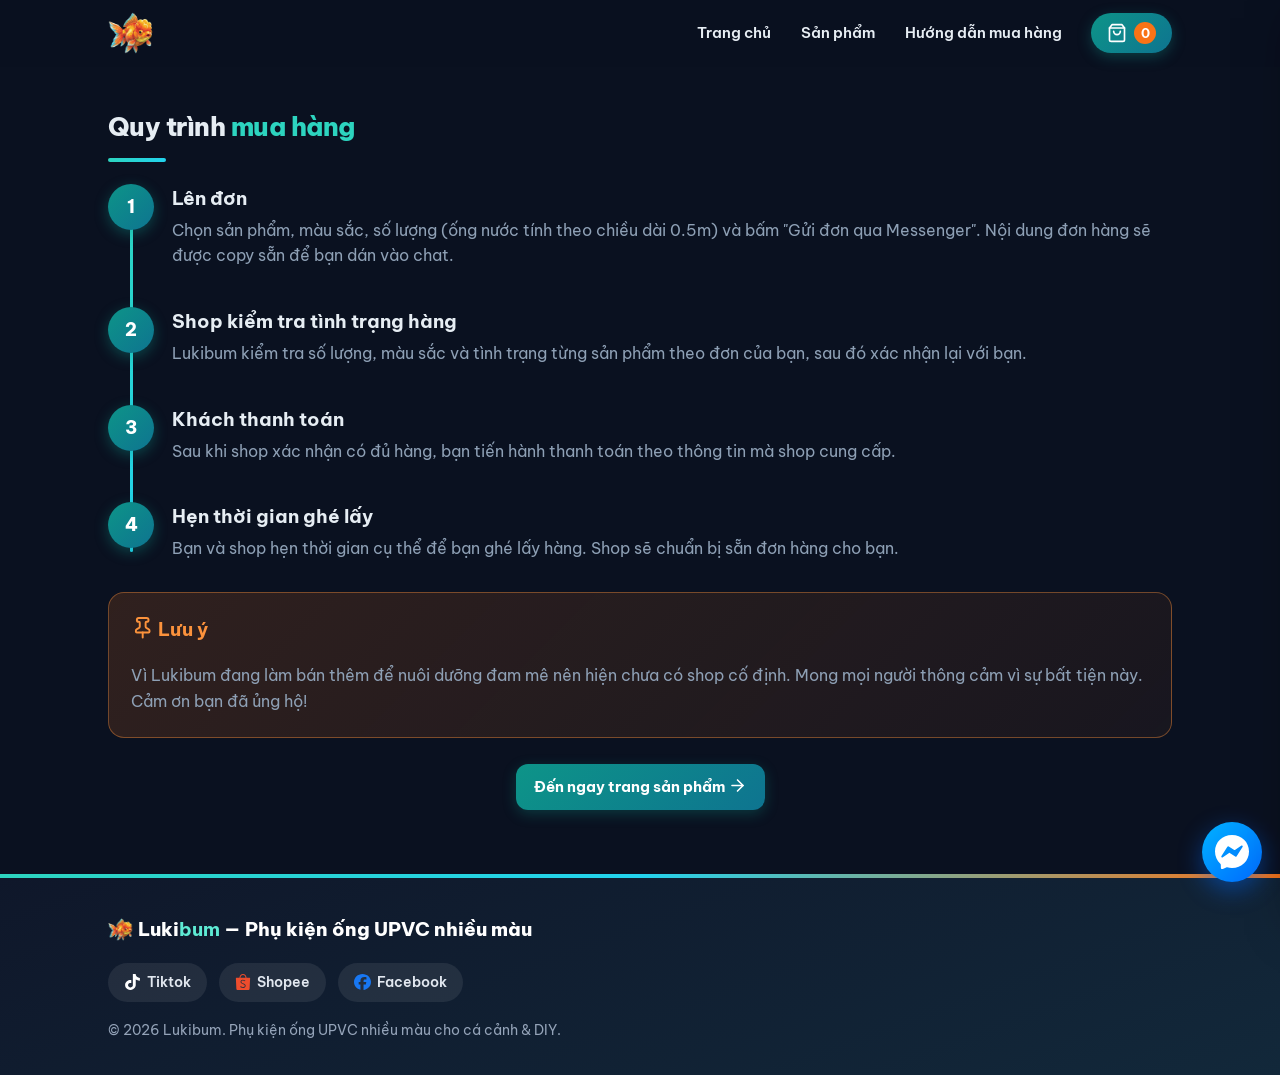
==== huong-dan-mua-hang.html @ dbde3ebf "feat: share order image via Web Share API, Messenger FAB icon, Zalo group button" ====
<!DOCTYPE html>
<html lang="vi">
<head>
  <meta charset="UTF-8">
  <meta name="viewport" content="width=device-width, initial-scale=1.0">
  <title>Hướng dẫn mua hàng — Lukibum</title>
  <meta name="description" content="Quy trình mua hàng Lukibum: lên đơn, shop kiểm tra hàng, khách thanh toán và hẹn thời gian ghé lấy.">
  <link rel="icon" type="image/png" href="assets/images/favicon.png">
  <link rel="preconnect" href="https://fonts.googleapis.com">
  <link rel="preconnect" href="https://fonts.gstatic.com" crossorigin>
  <link href="https://fonts.googleapis.com/css2?family=Be+Vietnam+Pro:wght@400;500;600;700;800&display=swap" rel="stylesheet">
  <link rel="stylesheet" href="css/style.css?v=14">
</head>
<body>
  <header id="site-header"></header>

  <main class="container">
    <section class="reveal">
      <h2 class="section-title">Quy trình <span>mua hàng</span></h2>
      <ol class="process-timeline">
        <li class="process-step">
          <div class="step-number">1</div>
          <h3>Lên đơn</h3>
          <p>Chọn sản phẩm, màu sắc, số lượng (ống nước tính theo chiều dài 0.5m) và bấm "Gửi đơn qua Messenger". Nội dung đơn hàng sẽ được copy sẵn để bạn dán vào chat.</p>
        </li>
        <li class="process-step">
          <div class="step-number">2</div>
          <h3>Shop kiểm tra tình trạng hàng</h3>
          <p>Lukibum kiểm tra số lượng, màu sắc và tình trạng từng sản phẩm theo đơn của bạn, sau đó xác nhận lại với bạn.</p>
        </li>
        <li class="process-step">
          <div class="step-number">3</div>
          <h3>Khách thanh toán</h3>
          <p>Sau khi shop xác nhận có đủ hàng, bạn tiến hành thanh toán theo thông tin mà shop cung cấp.</p>
        </li>
        <li class="process-step">
          <div class="step-number">4</div>
          <h3>Hẹn thời gian ghé lấy</h3>
          <p>Bạn và shop hẹn thời gian cụ thể để bạn ghé lấy hàng. Shop sẽ chuẩn bị sẵn đơn hàng cho bạn.</p>
        </li>
      </ol>

      <div class="notes-box">
        <h3><span data-icon="pin"></span> Lưu ý</h3>
        <p>Vì Lukibum đang làm bán thêm để nuôi dưỡng đam mê nên hiện chưa có shop cố định. Mong mọi người thông cảm vì sự bất tiện này. Cảm ơn bạn đã ủng hộ!</p>
      </div>

      <div class="center" style="margin-top:26px">
        <a class="btn btn-primary" href="san-pham.html">Đến ngay trang sản phẩm <span data-icon="arrow-right"></span></a>
      </div>
    </section>
  </main>

  <footer id="site-footer"></footer>

  <script src="js/common.js?v=13"></script>
  <script src="js/cart.js?v=13"></script>
  <script>
    initApp();
  </script>
</body>
</html>
---- css/style.css ----
:root {
  color-scheme: dark;
  --primary: #2dd4bf;
  --primary-dark: #5eead4;
  --primary-soft: rgba(45, 212, 191, 0.14);
  --accent: #f97316;
  --accent-dark: #fb923c;
  --bg: #0a1120;
  --card: #131c2e;
  --card-2: #1a2540;
  --text: #e6edf3;
  --muted: #8ea0b5;
  --border: #243247;
  --radius: 16px;
  --shadow: 0 2px 12px rgba(0, 0, 0, 0.40);
  --shadow-md: 0 8px 26px rgba(0, 0, 0, 0.50);
  --shadow-lg: 0 18px 48px rgba(0, 0, 0, 0.60);
  --ease-out: cubic-bezier(0.22, 1, 0.36, 1);
  --font: "Be Vietnam Pro", -apple-system, BlinkMacSystemFont, "Segoe UI", Roboto, Arial, sans-serif;
}

* { box-sizing: border-box; }

html {
  scroll-behavior: smooth;
}

/* Ngăn scroll ngang trên mobile. Dùng clip (không tạo scroll-container nên
   không phá sticky header) + fallback hidden cho trình duyệt cũ. Áp dụng cả
   html lẫn body vì scroll ngang có thể xảy ra ở body chứ không chỉ html. */
html,
body {
  overflow-x: hidden;
  overflow-x: clip;
}

body {
  margin: 0;
  font-family: var(--font);
  background: var(--bg);
  color: var(--text);
  line-height: 1.6;
  -webkit-font-smoothing: antialiased;
  animation: pageIn 0.5s ease both;
}

@keyframes pageIn {
  from { opacity: 0; }
}

img { max-width: 100%; display: block; }

a { color: var(--primary); text-decoration: none; }
a:hover { color: var(--primary-dark); }

/* ---------- Icon Lucide ---------- */
.icon-svg {
  width: 1.25em;
  height: 1.25em;
  display: inline-block;
  vertical-align: -0.22em;
  flex-shrink: 0;
  stroke-width: 2;
}

.container {
  width: 100%;
  max-width: 1100px;
  margin: 0 auto;
  padding: 0 18px;
}

/* Khoảng cách dọc giữa các section ở trang chủ (carousel có padding:0 inline nên giữ nguyên) */
main > section.container {
  padding-top: 44px;
  padding-bottom: 44px;
}

.center { text-align: center; }

/* ---------- Scroll reveal ---------- */
.reveal {
  opacity: 0;
  transform: translateY(28px);
  transition: opacity 0.7s ease, transform 0.7s var(--ease-out);
}
.reveal.revealed {
  opacity: 1;
  transform: none;
}

/* ---------- Header ---------- */
.site-header {
  position: sticky;
  top: 0;
  z-index: 50;
  background: rgba(10, 17, 32, 0.82);
  backdrop-filter: blur(12px);
  -webkit-backdrop-filter: blur(12px);
  border-bottom: 1px solid transparent;
  transition: box-shadow 0.3s ease, border-color 0.3s ease;
}
.site-header.scrolled {
  box-shadow: 0 4px 24px rgba(0, 0, 0, 0.5);
  border-color: var(--border);
}

.header-inner {
  max-width: 1100px;
  margin: 0 auto;
  padding: 12px 18px;
  display: flex;
  align-items: center;
  gap: 16px;
}

.logo {
  display: flex;
  align-items: center;
  gap: 7px;
  white-space: nowrap;
}
/* Con cá vàng (đã cắt riêng + nền trong suốt từ logo-lkb.png cao cấp).
   Dùng contain để hiển thị trọn con cá, không bị clip, không méo. */
.logo-img,
.fish-logo {
  background: url("../assets/images/fish.png") center / contain no-repeat;
}
.logo-img {
  height: 42px;
  width: 48px;
  display: block;
}
.fish-logo {
  display: inline-block;
  width: 1.35em;
  height: 1.2em;
  vertical-align: -0.25em;
}
.logo:hover .logo-img { animation: wiggle 0.5s ease; }
@keyframes wiggle {
  0%, 100% { transform: rotate(0); }
  25% { transform: rotate(-14deg); }
  60% { transform: rotate(10deg); }
}

.nav {
  display: flex;
  gap: 4px;
  margin-left: auto;
  flex-wrap: wrap;
}
.nav a {
  color: var(--text);
  font-weight: 600;
  font-size: 0.95rem;
  padding: 8px 13px;
  border-radius: 10px;
  transition: background 0.2s ease, color 0.2s ease;
}
.nav a:hover {
  background: var(--primary-soft);
  color: var(--primary-dark);
}

.menu-toggle {
  display: none;
  background: none;
  border: none;
  color: var(--text);
  cursor: pointer;
  padding: 8px;
  border-radius: 10px;
  line-height: 0;
}
.menu-toggle .icon-svg { width: 1.5rem; height: 1.5rem; }
.menu-toggle:hover { background: var(--card-2); }

.cart-btn {
  position: relative;
  background: linear-gradient(135deg, #0d9488, #0e7490);
  color: #fff;
  border: none;
  border-radius: 999px;
  padding: 9px 16px;
  font-size: 1rem;
  cursor: pointer;
  display: flex;
  align-items: center;
  gap: 7px;
  font-family: var(--font);
  font-weight: 700;
  box-shadow: 0 4px 14px rgba(13, 148, 136, 0.35);
  transition: transform 0.15s ease, box-shadow 0.2s ease;
}
.cart-btn:hover {
  transform: translateY(-2px);
  box-shadow: 0 7px 20px rgba(13, 148, 136, 0.45);
}
.cart-btn:active { transform: scale(0.97); }
.cart-count {
  background: var(--accent);
  color: #fff;
  border-radius: 999px;
  min-width: 22px;
  height: 22px;
  display: inline-flex;
  align-items: center;
  justify-content: center;
  font-size: 0.8rem;
  font-weight: 700;
  padding: 0 6px;
  transition: transform 0.2s var(--ease-out);
}
.cart-count.bump { animation: bump 0.4s var(--ease-out); }
@keyframes bump {
  40% { transform: scale(1.45); }
}

/* ---------- Buttons ---------- */
.btn {
  display: inline-block;
  border: none;
  border-radius: 12px;
  padding: 11px 18px;
  font-size: 0.95rem;
  font-weight: 700;
  font-family: var(--font);
  cursor: pointer;
  text-align: center;
  transition: transform 0.15s ease, box-shadow 0.2s ease, background 0.2s ease, color 0.2s ease;
}
.btn:active { transform: scale(0.97); }
.btn-primary {
  background: linear-gradient(135deg, #0d9488, #0e7490);
  color: #fff;
  box-shadow: 0 4px 14px rgba(13, 148, 136, 0.30);
}
.btn-primary:hover {
  transform: translateY(-2px);
  box-shadow: 0 8px 22px rgba(13, 148, 136, 0.42);
  color: #fff;
}
.btn-accent {
  background: linear-gradient(135deg, #f97316, #ea580c);
  color: #fff;
  box-shadow: 0 4px 14px rgba(249, 115, 22, 0.35);
}
.btn-accent:hover {
  transform: translateY(-2px);
  box-shadow: 0 8px 22px rgba(249, 115, 22, 0.48);
  color: #fff;
}
.btn-ghost {
  background: transparent;
  color: var(--primary);
  border: 1.5px solid var(--primary);
}
.btn-ghost:hover {
  background: var(--primary-soft);
  color: var(--primary-dark);
  transform: translateY(-2px);
}
.btn-block { display: block; width: 100%; }

/* ---------- Carousel ---------- */
.carousel {
  position: relative;
  aspect-ratio: 2048 / 768;
  overflow: hidden;
  border-radius: var(--radius);
  background: #0f766e;
}
.slide {
  position: absolute;
  inset: 0;
  opacity: 0;
  transform: scale(1.05);
  transition: opacity 0.9s ease, transform 1.4s ease;
  display: flex;
  background: linear-gradient(135deg, #0d9488, #0e7490);
  pointer-events: none;
}
.slide.active {
  opacity: 1;
  transform: scale(1);
  pointer-events: auto;
}
.slide-content {
  flex: 0 0 46%;
  z-index: 2;
  display: flex;
  flex-direction: column;
  justify-content: center;
  padding: 48px 40px 48px 84px;
}
.slide-image {
  flex: 1;
  background-size: cover;
  background-position: center;
}
.slide-full {
  background-image: var(--slide-img);
  background-size: cover;
  background-position: center;
}
.slide-image.placeholder {
  margin: 14px;
  border: 2px dashed rgba(255, 255, 255, 0.45);
  border-radius: 10px;
  display: flex;
  align-items: center;
  justify-content: center;
  color: rgba(255, 255, 255, 0.55);
  font-size: 0.9rem;
  letter-spacing: 0.02em;
}
/* Banner chưa có ảnh: viền nét đứt tượng trưng gần full content + 2 kích thước */
.nophoto-frame {
  position: absolute;
  inset: 14px;
  border: 2px dashed rgba(255, 255, 255, 0.5);
  border-radius: 12px;
  display: flex;
  flex-direction: column;
  align-items: center;
  justify-content: center;
  gap: 10px;
  text-align: center;
  padding: 24px;
}
.nophoto-frame h2 {
  color: #fff;
  margin: 0;
  font-size: 2rem;
  font-weight: 800;
  letter-spacing: -0.02em;
}
.nophoto-frame p {
  color: rgba(255, 255, 255, 0.8);
  margin: 0;
  font-size: 1.05rem;
  max-width: 640px;
}
.nophoto-sizes {
  display: flex;
  flex-direction: column;
  gap: 4px;
  margin-top: 8px;
  padding: 10px 18px;
  border: 1px solid rgba(255, 255, 255, 0.25);
  border-radius: 8px;
  background: rgba(0, 0, 0, 0.18);
  color: rgba(255, 255, 255, 0.78);
  font-size: 0.95rem;
  letter-spacing: 0.02em;
}
.slide-content h2 {
  color: #fff;
  margin: 0 0 10px;
  font-size: 2.3rem;
  font-weight: 800;
  letter-spacing: -0.02em;
  line-height: 1.2;
  max-width: 640px;
  opacity: 0;
  transform: translateY(26px);
  transition: opacity 0.7s ease, transform 0.7s var(--ease-out);
}
.slide-content p {
  color: #e6fffa;
  margin: 0;
  font-size: 1.1rem;
  opacity: 0;
  transform: translateY(26px);
  transition: opacity 0.7s ease, transform 0.7s var(--ease-out);
}
.slide.active h2 { opacity: 1; transform: none; transition-delay: 0.25s; }
.slide.active p { opacity: 1; transform: none; transition-delay: 0.45s; }

.bubble {
  position: absolute;
  bottom: -90px;
  border-radius: 50%;
  background: radial-gradient(circle at 32% 30%, rgba(255, 255, 255, 0.55), rgba(255, 255, 255, 0.06));
  animation: rise linear infinite;
  pointer-events: none;
  z-index: 1;
}
@keyframes rise {
  to { transform: translateY(-560px); }
}

.carousel-btn {
  position: absolute;
  top: 50%;
  transform: translateY(-50%);
  background: rgba(19, 28, 46, 0.75);
  border: 2px solid var(--primary);
  width: 44px;
  height: 44px;
  border-radius: 50%;
  font-size: 1.4rem;
  cursor: pointer;
  color: var(--primary-dark);
  z-index: 3;
  box-shadow: var(--shadow-md);
  transition: transform 0.15s ease, background 0.2s ease, color 0.2s ease;
}
.carousel-btn:hover { transform: translateY(-50%) scale(1.1); background: var(--primary); color: #06231f; }
.carousel-btn:active { transform: translateY(-50%) scale(0.95); }
.carousel-btn.prev { left: 16px; }
.carousel-btn.next { right: 16px; }
.carousel-dots {
  position: absolute;
  bottom: 16px;
  left: 50%;
  transform: translateX(-50%);
  display: flex;
  gap: 8px;
  padding: 7px 12px;
  border-radius: 999px;
  background: rgba(10, 17, 32, 0.55);
  border: 1px solid rgba(45, 212, 191, 0.5);
  backdrop-filter: blur(4px);
  z-index: 3;
}
.carousel-dots button {
  width: 9px;
  height: 9px;
  border-radius: 999px;
  border: none;
  background: rgba(45, 212, 191, 0.4);
  cursor: pointer;
  padding: 0;
  transition: width 0.3s var(--ease-out), background 0.3s ease;
}
.carousel-dots button.active {
  width: 26px;
  background: var(--primary);
}

/* ---------- Sections ---------- */
section { padding: 40px 0; }
.section-title {
  font-size: 1.6rem;
  font-weight: 800;
  letter-spacing: -0.02em;
  margin: 0 0 8px;
}
.section-title span { color: var(--primary); }
.section-title::after {
  content: "";
  display: block;
  width: 58px;
  height: 4px;
  border-radius: 4px;
  background: linear-gradient(90deg, var(--primary), #22d3ee);
  margin-top: 10px;
  margin-bottom: 22px;
}

/* ---------- About ---------- */
.about-card {
  background: var(--card);
  border-radius: var(--radius);
  padding: 28px;
  box-shadow: var(--shadow);
  border-left: 5px solid var(--primary);
  position: relative;
  overflow: hidden;
  transition: box-shadow 0.3s ease, transform 0.3s ease;
}
.about-card:hover {
  box-shadow: var(--shadow-md);
  transform: translateY(-3px);
}
.about-card h3 { margin-top: 0; }
.about-card p { margin: 0 0 10px; color: var(--muted); }
.about-card p:last-child { margin-bottom: 0; }

/* ---------- Category grid ---------- */
.category-grid {
  display: grid;
  grid-template-columns: repeat(auto-fill, minmax(180px, 1fr));
  gap: 14px;
}
.category-card {
  background: var(--card);
  border-radius: var(--radius);
  padding: 24px 16px 20px;
  text-align: center;
  box-shadow: var(--shadow);
  color: var(--text);
  border: 1px solid var(--border);
  transition: transform 0.25s var(--ease-out), box-shadow 0.25s ease, border-color 0.25s ease;
  animation: cardIn 0.55s var(--ease-out) both;
  animation-delay: var(--d, 0s);
}
.category-card:hover {
  transform: translateY(-6px);
  box-shadow: var(--shadow-lg);
  border-color: var(--primary);
  color: var(--primary-dark);
}
.category-card .icon {
  font-size: 2rem;
  color: var(--primary);
  display: inline-flex;
  width: 66px;
  height: 66px;
  align-items: center;
  justify-content: center;
  border-radius: 20px;
  background: linear-gradient(135deg, rgba(45, 212, 191, 0.20), rgba(45, 212, 191, 0.06));
  transition: transform 0.3s var(--ease-out), color 0.25s ease;
}
.category-card:hover .icon {
  transform: scale(1.12) rotate(-6deg);
}
.category-card h3 { margin: 12px 0 0; font-size: 0.98rem; font-weight: 700; }

/* ---------- Community deals ---------- */
.section-sub {
  color: var(--muted);
  margin: 0 0 22px;
  font-size: 0.98rem;
}
.deals-grid {
  display: grid;
  grid-template-columns: repeat(auto-fill, minmax(240px, 1fr));
  gap: 18px;
}
.deal-card {
  background: var(--card);
  border: 1px solid var(--border);
  border-radius: var(--radius);
  padding: 22px;
  box-shadow: var(--shadow);
  transition: box-shadow 0.3s ease, transform 0.3s ease, border-color 0.3s ease;
}
.deal-card:hover {
  box-shadow: var(--shadow-md);
  transform: translateY(-4px);
  border-color: var(--primary);
}
.deal-icon {
  width: 46px;
  height: 46px;
  border-radius: 13px;
  display: flex;
  align-items: center;
  justify-content: center;
  background: var(--primary-soft);
  color: var(--primary);
  font-size: 1.4rem;
  margin-bottom: 14px;
}
.deal-tag {
  display: inline-block;
  font-size: 0.72rem;
  font-weight: 700;
  letter-spacing: 0.04em;
  text-transform: uppercase;
  color: var(--accent);
  background: rgba(249, 115, 22, 0.12);
  border-radius: 999px;
  padding: 3px 10px;
  margin-bottom: 10px;
}
.deal-card h3 { margin: 0 0 6px; font-size: 1.1rem; font-weight: 800; }
.deal-card p {
  margin: 0;
  color: var(--muted);
  font-size: 0.92rem;
  line-height: 1.55;
}

@keyframes cardIn {
  from { opacity: 0; transform: translateY(18px) scale(0.98); }
}

/* ---------- Product grid ---------- */
.product-grid {
  display: grid;
  grid-template-columns: repeat(auto-fill, minmax(230px, 1fr));
  gap: 18px;
}
.product-card {
  background: var(--card);
  border-radius: var(--radius);
  overflow: hidden;
  box-shadow: var(--shadow);
  border: 1px solid var(--border);
  display: flex;
  flex-direction: column;
  transition: transform 0.25s var(--ease-out), box-shadow 0.25s ease;
  animation: cardIn 0.55s var(--ease-out) both;
  animation-delay: var(--d, 0s);
}
.product-card:hover {
  transform: translateY(-6px);
  box-shadow: var(--shadow-lg);
}
.product-image {
  aspect-ratio: 4 / 3;
  background: var(--card-2);
  cursor: pointer;
  overflow: hidden;
}
.product-image img {
  width: 100%;
  height: 100%;
  object-fit: cover;
  transition: transform 0.5s var(--ease-out);
}
.product-card:hover .product-image img {
  transform: scale(1.07);
}
.product-body {
  padding: 15px;
  display: flex;
  flex-direction: column;
  gap: 10px;
  flex: 1;
}
.product-name {
  margin: 0;
  font-size: 1rem;
  font-weight: 700;
  cursor: pointer;
  transition: color 0.2s ease;
}
.product-name:hover { color: var(--primary); }
.product-cat {
  font-size: 0.8rem;
  color: var(--muted);
  margin-top: -6px;
}
.price-row {
  display: flex;
  align-items: baseline;
  gap: 8px;
  flex-wrap: wrap;
}
.price-floor,
.price-old {
  text-decoration: line-through;
  color: var(--muted);
  font-size: 0.9rem;
  font-weight: 600;
}
.price-now {
  color: var(--accent);
  font-weight: 800;
  font-size: 1.18rem;
  letter-spacing: -0.01em;
}
.product-actions {
  display: flex;
  gap: 8px;
  margin-top: auto;
}
.product-actions .btn { flex: 1; padding: 9px 10px; font-size: 0.88rem; }

/* ---------- Filters ---------- */
.filters {
  display: flex;
  flex-direction: column;
  gap: 14px;
  margin-bottom: 22px;
}
.search-input {
  width: 100%;
  padding: 13px 16px;
  border: 1.5px solid var(--border);
  border-radius: 12px;
  font-size: 1rem;
  font-family: var(--font);
  background: var(--card-2);
  transition: border-color 0.2s ease, box-shadow 0.2s ease;
}
.search-input:focus {
  outline: none;
  border-color: var(--primary);
  box-shadow: 0 0 0 4px rgba(13, 148, 136, 0.12);
}
.chip-row {
  display: flex;
  gap: 8px;
  flex-wrap: wrap;
}
.chip {
  border: 1.5px solid var(--border);
  background: var(--card-2);
  color: var(--text);
  border-radius: 999px;
  padding: 7px 15px;
  font-size: 0.88rem;
  font-weight: 600;
  font-family: var(--font);
  cursor: pointer;
  transition: all 0.2s ease;
}
.chip:hover {
  border-color: var(--primary);
  color: var(--primary-dark);
  transform: translateY(-2px);
}
.chip.active {
  background: linear-gradient(135deg, #0d9488, #0e7490);
  border-color: var(--primary);
  color: #fff;
  box-shadow: 0 4px 12px rgba(13, 148, 136, 0.30);
}
.result-count { color: var(--muted); font-size: 0.9rem; }

/* ---------- Zalo card ---------- */
.zalo-card {
  background: var(--card);
  border-radius: var(--radius);
  padding: 28px;
  box-shadow: var(--shadow);
  border: 1px solid var(--border);
  display: flex;
  gap: 24px;
  align-items: center;
  flex-wrap: wrap;
  transition: box-shadow 0.3s ease, transform 0.3s ease;
}
.zalo-card:hover {
  box-shadow: var(--shadow-md);
  transform: translateY(-3px);
}
.zalo-card img {
  width: 185px;
  height: 185px;
  border-radius: 14px;
  border: 1px solid var(--border);
  background: #fff;
  transition: transform 0.3s var(--ease-out);
}
.zalo-card:hover img {
  transform: rotate(-2deg) scale(1.03);
}
.zalo-card h3 { margin-top: 0; }
.zalo-card p { color: var(--muted); margin: 6px 0 16px; }

/* ---------- Footer ---------- */
.site-footer {
  background: linear-gradient(160deg, #0f172a, #12283a);
  color: #cbd5e1;
  padding: 40px 0 34px;
  margin-top: 24px;
  position: relative;
}
.site-footer::before {
  content: "";
  position: absolute;
  top: 0;
  left: 0;
  right: 0;
  height: 4px;
  background: linear-gradient(90deg, var(--primary), #22d3ee, var(--accent));
}
.footer-inner {
  max-width: 1100px;
  margin: 0 auto;
  padding: 0 18px;
  display: flex;
  flex-direction: column;
  gap: 18px;
}
.footer-brand { font-weight: 800; color: #fff; font-size: 1.2rem; }
.footer-brand b { color: #5eead4; }
.social-row { display: flex; gap: 12px; flex-wrap: wrap; }
.social-logo {
  width: 1.15em;
  height: 1.15em;
  display: inline-block;
  flex: none;
}
.social-row a {
  display: inline-flex;
  align-items: center;
  gap: 6px;
  background: rgba(255, 255, 255, 0.08);
  color: #e2e8f0;
  border-radius: 999px;
  padding: 8px 16px;
  font-weight: 600;
  font-size: 0.9rem;
  transition: background 0.2s ease, transform 0.2s ease;
}
.social-row a:hover {
  background: rgba(255, 255, 255, 0.18);
  color: #fff;
  transform: translateY(-2px);
}
.footer-note { color: #94a3b8; font-size: 0.85rem; margin: 0; }

/* ---------- Messenger FAB ---------- */
.messenger-fab {
  position: fixed;
  right: 18px;
  bottom: 18px;
  width: 60px;
  height: 60px;
  border-radius: 50%;
  background: linear-gradient(135deg, #00b2ff, #006aff);
  color: #fff;
  display: flex;
  align-items: center;
  justify-content: center;
  font-size: 1.8rem;
  box-shadow: 0 8px 24px rgba(0, 106, 255, 0.45);
  z-index: 60;
  border: none;
  cursor: pointer;
  animation: fabIn 0.6s var(--ease-out) 0.4s both;
  transition: transform 0.2s var(--ease-out), box-shadow 0.2s ease;
}
@keyframes fabIn {
  from { opacity: 0; transform: scale(0.3); }
}
.messenger-fab:hover {
  transform: scale(1.1);
  box-shadow: 0 12px 30px rgba(0, 106, 255, 0.55);
}
.messenger-fab:active { transform: scale(0.95); }

/* ---------- Cart drawer ---------- */
.drawer-overlay {
  position: fixed;
  inset: 0;
  background: rgba(15, 23, 42, 0.55);
  backdrop-filter: blur(2px);
  opacity: 0;
  pointer-events: none;
  transition: opacity 0.25s ease;
  z-index: 70;
}
.drawer-overlay.open { opacity: 1; pointer-events: auto; }
.cart-drawer {
  position: fixed;
  top: 0;
  right: 0;
  height: 100%;
  width: 100%;
  max-width: 430px;
  background: var(--card);
  box-shadow: var(--shadow-lg);
  transform: translateX(105%);
  transition: transform 0.32s var(--ease-out);
  z-index: 80;
  display: flex;
  flex-direction: column;
}
.cart-drawer.open { transform: translateX(0); }
.drawer-header {
  padding: 18px 20px;
  border-bottom: 1px solid var(--border);
  display: flex;
  align-items: center;
  justify-content: space-between;
  background: linear-gradient(135deg, rgba(45, 212, 191, 0.10), var(--card));
}
.drawer-header h2 { margin: 0; font-size: 1.2rem; }
.drawer-close {
  background: none;
  border: none;
  font-size: 1.7rem;
  cursor: pointer;
  color: var(--muted);
  line-height: 1;
  transition: transform 0.2s ease, color 0.2s ease;
}
.drawer-close:hover { transform: rotate(90deg); color: var(--text); }
.drawer-body {
  flex: 1;
  overflow-y: auto;
  padding: 16px 20px;
}
.cart-empty {
  text-align: center;
  color: var(--muted);
  padding: 50px 0;
}
.cart-empty .icon { font-size: 3.4rem; animation: floaty 2.6s ease-in-out infinite; }
@keyframes floaty {
  0%, 100% { transform: translateY(0); }
  50% { transform: translateY(-10px); }
}
.cart-item {
  border: 1px solid var(--border);
  border-radius: 12px;
  padding: 10px;
  margin-bottom: 10px;
  background: var(--card-2);
  transition: border-color 0.2s ease, box-shadow 0.2s ease;
  animation: cardIn 0.4s var(--ease-out) both;
  animation-delay: var(--d, 0s);
}
.cart-item:hover {
  border-color: var(--primary);
  box-shadow: var(--shadow);
}
.cart-item-top {
  display: flex;
  gap: 10px;
  align-items: flex-start;
}
.cart-item-img {
  flex: none;
  width: 54px;
  height: 54px;
  object-fit: cover;
  border-radius: 10px;
  background: var(--card-2);
  border: 1px solid var(--border);
}
.cart-item-num {
  flex: none;
  width: 24px;
  height: 24px;
  border-radius: 50%;
  background: var(--primary-soft);
  color: var(--primary-dark);
  display: inline-flex;
  align-items: center;
  justify-content: center;
  font-size: 0.8rem;
  font-weight: 700;
  margin-top: 1px;
}
.cart-item-info { flex: 1; min-width: 0; }
.cart-item-name { font-weight: 700; }
.cart-item-meta { color: var(--muted); font-size: 0.85rem; margin-top: 2px; }
.cart-item-remove {
  flex: none;
  width: 30px;
  height: 30px;
  border-radius: 50%;
  background: transparent;
  border: none;
  color: var(--muted);
  cursor: pointer;
  display: inline-flex;
  align-items: center;
  justify-content: center;
  transition: background 0.2s ease, color 0.2s ease, transform 0.15s ease;
}
.cart-item-remove .icon-svg { width: 1rem; height: 1rem; }
.cart-item-remove:hover {
  background: rgba(239, 68, 68, 0.14);
  color: #ef4444;
}
.cart-item-remove:active { transform: scale(0.88); }
.cart-item-controls {
  display: flex;
  gap: 10px;
  align-items: center;
  justify-content: space-between;
  margin-top: 8px;
}
.stepper {
  display: inline-flex;
  align-items: center;
  border: 1px solid var(--border);
  border-radius: 10px;
  overflow: hidden;
}
.stepper button {
  width: 30px;
  height: 30px;
  border: none;
  background: var(--card-2);
  cursor: pointer;
  font-size: 1rem;
  transition: background 0.15s ease;
}
.stepper button:hover { background: var(--primary-soft); }
.stepper span { min-width: 32px; text-align: center; font-weight: 700; }
.length-input {
  width: 92px;
  padding: 8px 9px;
  border: 1px solid var(--border);
  border-radius: 10px;
  font-size: 0.95rem;
  font-family: var(--font);
  transition: border-color 0.2s ease, box-shadow 0.2s ease;
}
.length-input:focus {
  outline: none;
  border-color: var(--primary);
  box-shadow: 0 0 0 4px rgba(13, 148, 136, 0.12);
}
.cart-item-total {
  margin-top: 0;
  font-weight: 800;
  color: var(--accent);
  font-size: 1rem;
  white-space: nowrap;
}
.drawer-footer {
  border-top: 1px solid var(--border);
  padding: 18px 20px;
  background: var(--card-2);
}
.cart-total-row {
  display: flex;
  justify-content: space-between;
  align-items: baseline;
  margin-bottom: 6px;
}
.cart-total-row .amount {
  font-size: 1.45rem;
  font-weight: 800;
  color: var(--accent);
  letter-spacing: -0.01em;
}
.ship-note { color: var(--muted); font-size: 0.82rem; margin: 0 0 14px; }
.ship-note-star { color: #ef4444; font-weight: 700; }
.drawer-actions { display: flex; flex-direction: column; gap: 10px; }

/* ---------- Ảnh chụp đơn hàng (container render riêng cho html2canvas) ---------- */
.order-capture {
  position: fixed;
  left: -10000px;
  top: 0;
  width: 480px;
  box-sizing: border-box;
  background: #ffffff;
  color: #1e293b;
  font-family: var(--font);
  padding: 26px;
}
.oc-header {
  border-bottom: 2px solid #0d9488;
  padding-bottom: 14px;
  margin-bottom: 18px;
}
.oc-brand { font-size: 1.7rem; font-weight: 800; color: #0f172a; letter-spacing: -0.02em; }
.oc-brand b { color: #0d9488; }
.oc-sub { color: #64748b; font-size: 0.85rem; margin-top: 4px; }
.oc-items { display: flex; flex-direction: column; gap: 14px; }
.oc-item { display: flex; gap: 12px; align-items: center; }
.oc-img {
  width: 58px;
  height: 58px;
  object-fit: cover;
  border-radius: 10px;
  border: 1px solid #e2e8f0;
  background: #f1f5f9;
  flex: none;
}
.oc-info { flex: 1; min-width: 0; }
.oc-name { font-weight: 700; font-size: 0.95rem; color: #0f172a; line-height: 1.3; }
.oc-meta { color: #64748b; font-size: 0.82rem; margin-top: 2px; }
.oc-qty { color: #0d9488; font-weight: 700; font-size: 0.85rem; margin-top: 3px; }
.oc-price { font-weight: 700; color: #0f172a; white-space: nowrap; }
.oc-total {
  display: flex;
  justify-content: space-between;
  align-items: center;
  border-top: 2px solid #0d9488;
  margin-top: 20px;
  padding-top: 16px;
  font-size: 1.15rem;
  font-weight: 800;
  color: #0f172a;
}
.oc-note { color: #94a3b8; font-size: 0.75rem; text-align: center; margin-top: 16px; }

/* ---------- Modal xem / lưu ảnh đơn hàng ---------- */
.image-modal {
  position: fixed;
  inset: 0;
  background: rgba(2, 6, 23, 0.72);
  display: none;
  align-items: center;
  justify-content: center;
  padding: 18px;
  z-index: 95;
}
.image-modal.open { display: flex; }
.image-modal-card {
  background: var(--card);
  border-radius: 16px;
  width: 100%;
  max-width: 480px;
  max-height: 92vh;
  display: flex;
  flex-direction: column;
  overflow: hidden;
  box-shadow: var(--shadow-lg);
}
.image-modal-header {
  padding: 16px 20px;
  border-bottom: 1px solid var(--border);
  display: flex;
  align-items: center;
  justify-content: space-between;
}
.image-modal-header h3 { margin: 0; font-size: 1.1rem; }
.image-modal-body { padding: 16px; overflow-y: auto; flex: 1; }
.image-modal-body img {
  width: 100%;
  border-radius: 12px;
  border: 1px solid var(--border);
  display: block;
}
.image-modal-actions { padding: 16px 20px; border-top: 1px solid var(--border); }
.image-modal-hint {
  color: var(--muted);
  font-size: 0.82rem;
  margin: 10px 0 0;
  text-align: center;
  line-height: 1.5;
}

/* ---------- Modal ---------- */
.modal-overlay {
  position: fixed;
  inset: 0;
  background: rgba(15, 23, 42, 0.55);
  backdrop-filter: blur(3px);
  display: none;
  align-items: center;
  justify-content: center;
  padding: 18px;
  z-index: 90;
}
.modal-overlay.open { display: flex; }
.modal {
  background: var(--card);
  border-radius: 18px;
  max-width: 480px;
  width: 100%;
  max-height: 90vh;
  overflow-y: auto;
  box-shadow: var(--shadow-lg);
  animation: modalIn 0.35s var(--ease-out);
}
@keyframes modalIn {
  from { opacity: 0; transform: translateY(20px) scale(0.96); }
}
.modal-image {
  aspect-ratio: 16 / 9;
  background: var(--card-2);
  border-radius: 18px 18px 0 0;
  overflow: hidden;
}
.modal-image img { width: 100%; height: 100%; object-fit: cover; }
.modal-body { padding: 20px; }
.modal-body h2 { margin: 0 0 4px; font-size: 1.3rem; }
.modal-desc { color: var(--muted); margin: 10px 0 16px; }
.modal-section { margin-bottom: 16px; }
.modal-section label {
  display: block;
  font-weight: 700;
  margin-bottom: 8px;
  font-size: 0.92rem;
}
.color-chips { display: flex; gap: 8px; flex-wrap: wrap; }
.color-chip {
  border: 1.5px solid var(--border);
  background: var(--card-2);
  border-radius: 999px;
  padding: 7px 15px;
  cursor: pointer;
  font-size: 0.88rem;
  font-weight: 600;
  font-family: var(--font);
  transition: all 0.2s ease;
}
.color-chip:hover {
  border-color: var(--primary);
  transform: translateY(-2px);
}
.color-chip.active {
  background: linear-gradient(135deg, #0d9488, #0e7490);
  border-color: var(--primary);
  color: #fff;
  box-shadow: 0 4px 12px rgba(13, 148, 136, 0.30);
}
.variant-grid {
  display: grid;
  grid-template-columns: repeat(auto-fill, minmax(96px, 1fr));
  gap: 10px;
  max-height: 320px;
  overflow-y: auto;
  padding: 4px;
  margin: -4px;
}
.variant-card {
  display: flex;
  flex-direction: column;
  align-items: center;
  gap: 6px;
  border: 1.5px solid var(--border);
  background: var(--card-2);
  border-radius: 14px;
  padding: 8px;
  cursor: pointer;
  font-family: var(--font);
  transition: all 0.2s ease;
}
.variant-card img {
  width: 100%;
  aspect-ratio: 1;
  object-fit: cover;
  border-radius: 10px;
  background: var(--card-2);
}
.variant-name {
  font-size: 0.8rem;
  font-weight: 600;
  text-align: center;
  line-height: 1.25;
}
.variant-price {
  font-size: 0.8rem;
  font-weight: 700;
  color: var(--accent);
}
.variant-card:hover {
  border-color: var(--primary);
  transform: translateY(-2px);
}
.variant-card.active {
  border-color: var(--primary);
  background: linear-gradient(135deg, rgba(13, 148, 136, 0.10), rgba(14, 116, 144, 0.08));
  box-shadow: 0 4px 12px rgba(13, 148, 136, 0.25);
}
.modal-price {
  display: flex;
  align-items: baseline;
  gap: 10px;
  margin-bottom: 16px;
}
.modal-close {
  background: none;
  border: none;
  font-size: 1.7rem;
  cursor: pointer;
  color: var(--muted);
  float: right;
  line-height: 1;
  transition: transform 0.2s ease, color 0.2s ease;
}
.modal-close:hover { transform: rotate(90deg); color: var(--text); }

/* ---------- Process timeline ---------- */
.process-timeline {
  list-style: none;
  padding: 0;
  margin: 0;
  position: relative;
}
.process-timeline::before {
  content: "";
  position: absolute;
  left: 22px;
  top: 10px;
  bottom: 10px;
  width: 3px;
  border-radius: 3px;
  background: linear-gradient(180deg, var(--primary), #22d3ee);
}
.process-step {
  position: relative;
  padding: 0 0 30px 64px;
}
.process-step:last-child { padding-bottom: 0; }
.step-number {
  position: absolute;
  left: 0;
  top: 0;
  width: 46px;
  height: 46px;
  border-radius: 50%;
  background: linear-gradient(135deg, #0d9488, #0e7490);
  color: #fff;
  display: flex;
  align-items: center;
  justify-content: center;
  font-weight: 800;
  font-size: 1.1rem;
  box-shadow: 0 4px 14px rgba(13, 148, 136, 0.4);
  transition: transform 0.25s var(--ease-out);
}
.process-step:hover .step-number {
  transform: scale(1.12);
}
.process-step h3 { margin: 8px 0 4px; }
.process-step p { color: var(--muted); margin: 0; }

.notes-box {
  background: linear-gradient(135deg, rgba(249, 115, 22, 0.16), rgba(249, 115, 22, 0.06));
  border: 1.5px solid rgba(251, 146, 60, 0.40);
  border-radius: var(--radius);
  padding: 22px;
  margin-top: 30px;
  transition: transform 0.25s ease, box-shadow 0.25s ease;
}
.notes-box:hover {
  transform: translateY(-3px);
  box-shadow: var(--shadow-md);
}
.notes-box h3 { margin-top: 0; color: var(--accent-dark); }
.notes-box p { margin: 0; color: var(--muted); }

/* ---------- Toast ---------- */
.toast {
  position: fixed;
  left: 50%;
  bottom: 92px;
  transform: translateX(-50%) translateY(24px) scale(0.92);
  background: linear-gradient(135deg, #0d9488, #0e7490);
  color: #fff;
  padding: 13px 20px;
  border-radius: 12px;
  box-shadow: 0 8px 24px rgba(13, 148, 136, 0.40);
  opacity: 0;
  pointer-events: none;
  transition: opacity 0.25s ease, transform 0.3s var(--ease-out);
  z-index: 100;
  max-width: 90vw;
  text-align: center;
  font-weight: 600;
  display: flex;
  align-items: center;
  gap: 10px;
}
.toast.show {
  opacity: 1;
  transform: translateX(-50%) translateY(0) scale(1);
}
.toast-icon {
  flex: none;
  display: inline-flex;
  color: #fff;
}
.toast.show .toast-icon {
  animation: toastPop 0.45s var(--ease-out);
}
.toast-icon .icon-svg { width: 1.5em; height: 1.5em; }
.toast-msg { line-height: 1.4; }
@keyframes toastPop {
  0% { transform: scale(0); }
  60% { transform: scale(1.25); }
  100% { transform: scale(1); }
}

/* ---------- Responsive ---------- */
@media (max-width: 640px) {
  .header-inner { flex-wrap: wrap; }
  .menu-toggle { display: inline-flex; align-items: center; }
  .nav {
    order: 4;
    width: 100%;
    margin-left: 0;
    flex-direction: column;
    gap: 2px;
    max-height: 0;
    overflow: hidden;
    padding-top: 0;
    padding-bottom: 0;
    transition: max-height 0.32s var(--ease-out), padding 0.32s var(--ease-out);
  }
  .site-header.menu-open .nav {
    max-height: 320px;
    padding-top: 8px;
    padding-bottom: 10px;
  }
  .nav a { padding: 10px 12px; border-radius: 10px; }
  .nav a:hover { background: var(--card-2); }
  .category-grid { grid-template-columns: repeat(2, 1fr); gap: 10px; }
  .category-card { padding: 16px 10px 14px; }
  .category-card .icon { width: 52px; height: 52px; font-size: 1.5rem; border-radius: 16px; }
  .category-card h3 { margin-top: 8px; font-size: 0.9rem; }
  /* Mobile: banner dùng ảnh 4/3 riêng (mobileImage) để cao hơn, không bị dẹt */
  .carousel { aspect-ratio: 4 / 3; }
  .slide-full { background-image: var(--slide-img-mobile, var(--slide-img)); }
  .slide { flex-direction: column; }
  .slide-content { flex: 0 0 auto; padding: 24px 24px 14px 60px; }
  .slide-image { flex: 1; }
  .slide-content h2 { font-size: 1.55rem; }
  .slide-content p { font-size: 0.95rem; }
  .nophoto-frame { inset: 10px; padding: 16px; gap: 8px; }
  .nophoto-frame h2 { font-size: 1.4rem; }
  .nophoto-frame p { font-size: 0.9rem; }
  .nophoto-sizes { font-size: 0.85rem; padding: 8px 14px; }
  .zalo-card { flex-direction: column; text-align: center; }
  .section-title { font-size: 1.4rem; }
  /* Toast gọn hơn trên mobile: giảm padding ngang để không bị rộng */
  .toast { padding: 12px 14px; gap: 8px; }
  /* Sản phẩm: 2 món/hàng, card nhỏ gọn hơn */
  .product-grid { grid-template-columns: repeat(2, 1fr); gap: 12px; }
  .product-body { padding: 10px; gap: 7px; }
  .product-name { font-size: 0.82rem; line-height: 1.3; }
  .product-cat { font-size: 0.7rem; }
  .price-now { font-size: 1rem; }
  .price-floor, .price-old { font-size: 0.78rem; }
  .product-actions { gap: 6px; }
  .product-actions .btn { padding: 7px 6px; font-size: 0.78rem; }
}

/* ---------- Reduced motion ---------- */
@media (prefers-reduced-motion: reduce) {
  *, *::before, *::after {
    animation-duration: 0.01ms !important;
    animation-iteration-count: 1 !important;
    transition-duration: 0.01ms !important;
  }
  .reveal { opacity: 1; transform: none; }
}
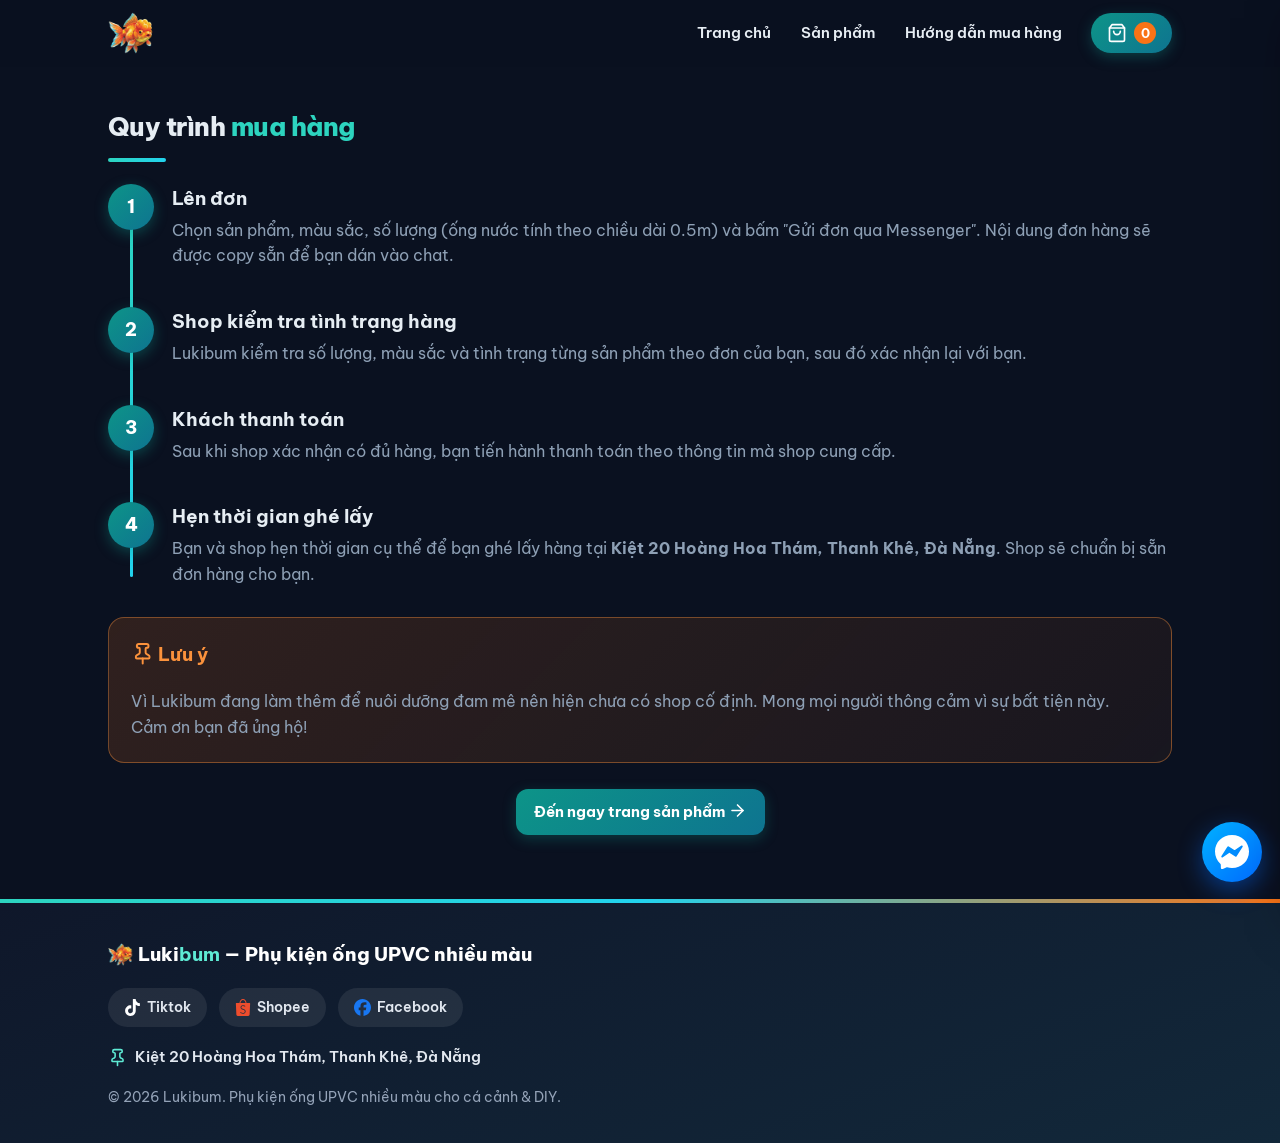
==== commit 957ca3b7: "Thêm địa chỉ lấy hàng, sort + tổng kết đơn hàng, sửa khoảng cách nút modal - Thêm địa chỉ 'Kiệt 20 H" ====
--- a/huong-dan-mua-hang.html
+++ b/huong-dan-mua-hang.html
@@ -9,7 +9,7 @@
   <link rel="preconnect" href="https://fonts.googleapis.com">
   <link rel="preconnect" href="https://fonts.gstatic.com" crossorigin>
   <link href="https://fonts.googleapis.com/css2?family=Be+Vietnam+Pro:wght@400;500;600;700;800&display=swap" rel="stylesheet">
-  <link rel="stylesheet" href="css/style.css?v=14">
+  <link rel="stylesheet" href="css/style.css?v=20">
 </head>
 <body>
   <header id="site-header"></header>
@@ -36,13 +36,13 @@
         <li class="process-step">
           <div class="step-number">4</div>
           <h3>Hẹn thời gian ghé lấy</h3>
-          <p>Bạn và shop hẹn thời gian cụ thể để bạn ghé lấy hàng. Shop sẽ chuẩn bị sẵn đơn hàng cho bạn.</p>
+          <p>Bạn và shop hẹn thời gian cụ thể để bạn ghé lấy hàng tại <strong>Kiệt 20 Hoàng Hoa Thám, Thanh Khê, Đà Nẵng</strong>. Shop sẽ chuẩn bị sẵn đơn hàng cho bạn.</p>
         </li>
       </ol>
 
       <div class="notes-box">
         <h3><span data-icon="pin"></span> Lưu ý</h3>
-        <p>Vì Lukibum đang làm bán thêm để nuôi dưỡng đam mê nên hiện chưa có shop cố định. Mong mọi người thông cảm vì sự bất tiện này. Cảm ơn bạn đã ủng hộ!</p>
+        <p>Vì Lukibum đang làm thêm để nuôi dưỡng đam mê nên hiện chưa có shop cố định. Mong mọi người thông cảm vì sự bất tiện này. Cảm ơn bạn đã ủng hộ!</p>
       </div>
 
       <div class="center" style="margin-top:26px">
@@ -53,8 +53,8 @@
 
   <footer id="site-footer"></footer>
 
-  <script src="js/common.js?v=13"></script>
-  <script src="js/cart.js?v=13"></script>
+  <script src="js/common.js?v=20"></script>
+  <script src="js/cart.js?v=20"></script>
   <script>
     initApp();
   </script>
--- a/css/style.css
+++ b/css/style.css
@@ -745,6 +745,7 @@
 }
 .zalo-card h3 { margin-top: 0; }
 .zalo-card p { color: var(--muted); margin: 6px 0 16px; }
+.zalo-actions { display: flex; gap: 10px; flex-wrap: wrap; }
 
 /* ---------- Footer ---------- */
 .site-footer {
@@ -797,6 +798,16 @@
   color: #fff;
   transform: translateY(-2px);
 }
+.footer-address {
+  display: flex;
+  align-items: center;
+  gap: 8px;
+  color: #e2e8f0;
+  font-size: 0.95rem;
+  font-weight: 600;
+  margin: 0;
+}
+.footer-address .icon-svg { color: var(--primary-dark); flex: none; }
 .footer-note { color: #94a3b8; font-size: 0.85rem; margin: 0; }
 
 /* ---------- Messenger FAB ---------- */
@@ -1007,6 +1018,13 @@
   padding: 18px 20px;
   background: var(--card-2);
 }
+.cart-summary {
+  color: var(--muted);
+  font-size: 0.85rem;
+  font-weight: 600;
+  text-align: right;
+  margin-bottom: 8px;
+}
 .cart-total-row {
   display: flex;
   justify-content: space-between;
@@ -1059,6 +1077,13 @@
 .oc-meta { color: #64748b; font-size: 0.82rem; margin-top: 2px; }
 .oc-qty { color: #0d9488; font-weight: 700; font-size: 0.85rem; margin-top: 3px; }
 .oc-price { font-weight: 700; color: #0f172a; white-space: nowrap; }
+.oc-summary {
+  color: #64748b;
+  font-size: 0.9rem;
+  font-weight: 600;
+  text-align: right;
+  margin-top: 18px;
+}
 .oc-total {
   display: flex;
   justify-content: space-between;
@@ -1094,6 +1119,9 @@
   flex-direction: column;
   overflow: hidden;
   box-shadow: var(--shadow-lg);
+  /* Chặn iOS highlight text trong modal khi nhấn giữ vào ảnh */
+  -webkit-user-select: none;
+  user-select: none;
 }
 .image-modal-header {
   padding: 16px 20px;
@@ -1109,12 +1137,23 @@
   border-radius: 12px;
   border: 1px solid var(--border);
   display: block;
-}
-.image-modal-actions { padding: 16px 20px; border-top: 1px solid var(--border); }
+  /* Cho phép long-press hiện menu Lưu/Chia sẻ ảnh trên iOS,
+     không để iOS nhảy sang highlight text phía trên */
+  -webkit-touch-callout: default;
+  -webkit-user-select: none;
+  user-select: none;
+}
+.image-modal-actions {
+  padding: 16px 20px;
+  border-top: 1px solid var(--border);
+  display: flex;
+  flex-direction: column;
+  gap: 10px;
+}
 .image-modal-hint {
   color: var(--muted);
   font-size: 0.82rem;
-  margin: 10px 0 0;
+  margin: 0;
   text-align: center;
   line-height: 1.5;
 }
@@ -1135,7 +1174,7 @@
 .modal {
   background: var(--card);
   border-radius: 18px;
-  max-width: 480px;
+  max-width: 720px;
   width: 100%;
   max-height: 90vh;
   overflow-y: auto;
@@ -1314,9 +1353,12 @@
 /* ---------- Toast ---------- */
 .toast {
   position: fixed;
-  left: 50%;
+  left: 0;
+  right: 0;
+  margin: 0 auto;
+  width: fit-content;
   bottom: 92px;
-  transform: translateX(-50%) translateY(24px) scale(0.92);
+  transform: translateY(24px) scale(0.92);
   background: linear-gradient(135deg, #0d9488, #0e7490);
   color: #fff;
   padding: 13px 20px;
@@ -1335,7 +1377,7 @@
 }
 .toast.show {
   opacity: 1;
-  transform: translateX(-50%) translateY(0) scale(1);
+  transform: translateY(0) scale(1);
 }
 .toast-icon {
   flex: none;
@@ -1393,9 +1435,11 @@
   .nophoto-frame p { font-size: 0.9rem; }
   .nophoto-sizes { font-size: 0.85rem; padding: 8px 14px; }
   .zalo-card { flex-direction: column; text-align: center; }
+  .zalo-actions { flex-direction: column; }
+  .zalo-actions .btn { width: 100%; }
   .section-title { font-size: 1.4rem; }
-  /* Toast gọn hơn trên mobile: giảm padding ngang để không bị rộng */
-  .toast { padding: 12px 14px; gap: 8px; }
+  /* Modal rộng hơn trên mobile: giảm padding overlay để nội dung không bị bóp 2 bên */
+  .modal-overlay { padding: 12px; }
   /* Sản phẩm: 2 món/hàng, card nhỏ gọn hơn */
   .product-grid { grid-template-columns: repeat(2, 1fr); gap: 12px; }
   .product-body { padding: 10px; gap: 7px; }
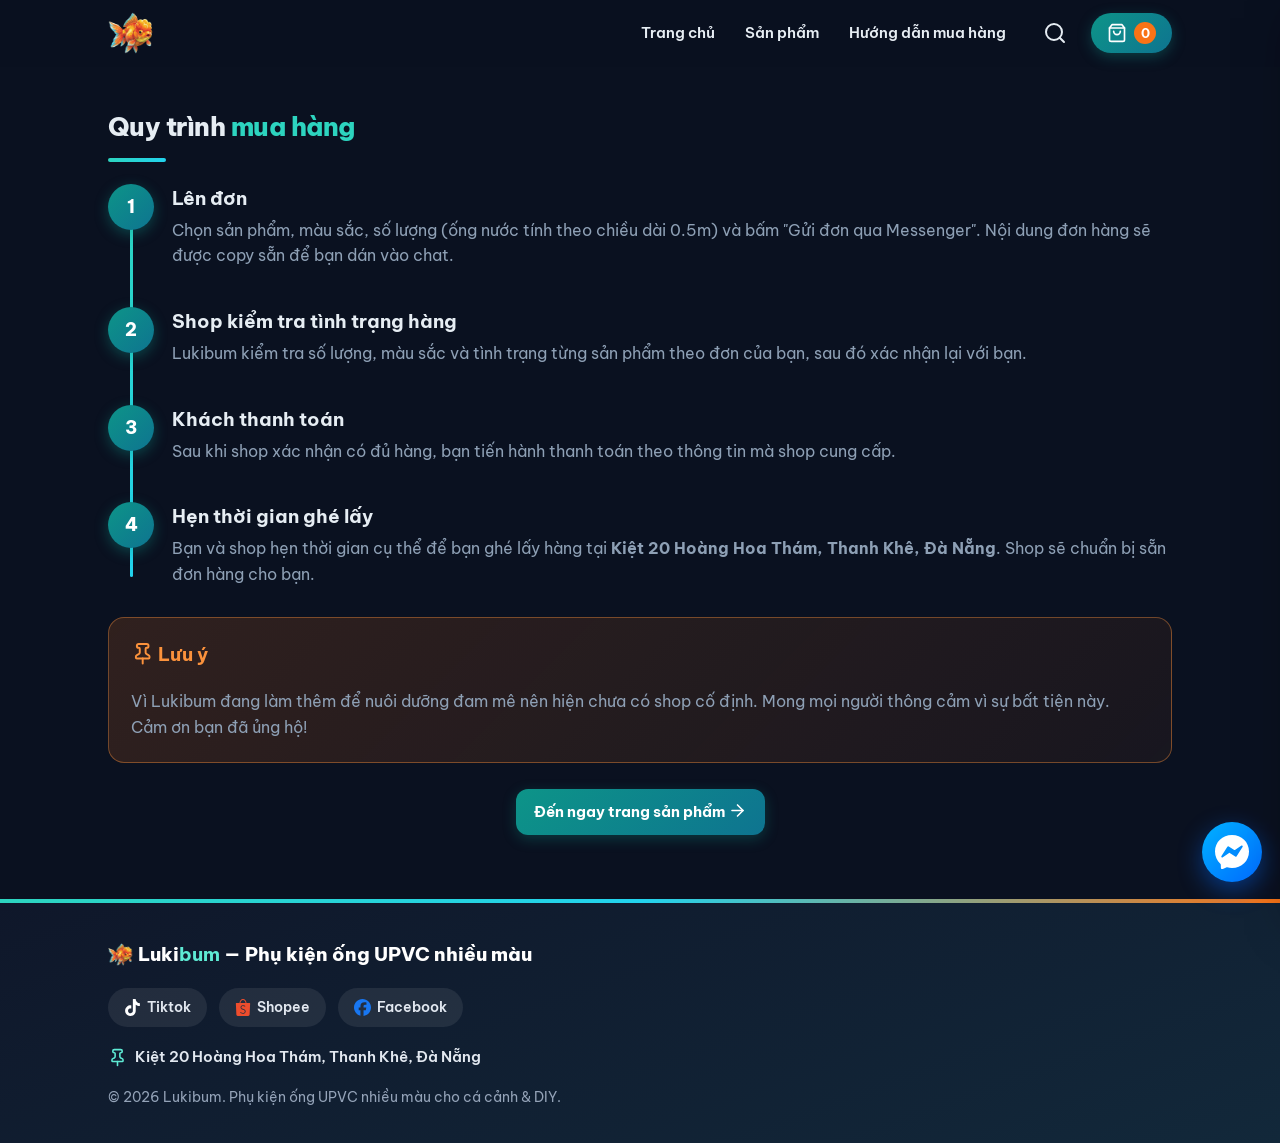
==== commit 812b316b: "feat: thêm nút tìm kiếm trên header — tìm nhanh theo sản phẩm, danh mục, trang thông tin" ====
--- a/huong-dan-mua-hang.html
+++ b/huong-dan-mua-hang.html
@@ -9,7 +9,7 @@
   <link rel="preconnect" href="https://fonts.googleapis.com">
   <link rel="preconnect" href="https://fonts.gstatic.com" crossorigin>
   <link href="https://fonts.googleapis.com/css2?family=Be+Vietnam+Pro:wght@400;500;600;700;800&display=swap" rel="stylesheet">
-  <link rel="stylesheet" href="css/style.css?v=20">
+  <link rel="stylesheet" href="css/style.css?v=21">
 </head>
 <body>
   <header id="site-header"></header>
@@ -53,8 +53,8 @@
 
   <footer id="site-footer"></footer>
 
-  <script src="js/common.js?v=20"></script>
-  <script src="js/cart.js?v=20"></script>
+  <script src="js/common.js?v=21"></script>
+  <script src="js/cart.js?v=21"></script>
   <script>
     initApp();
   </script>
--- a/css/style.css
+++ b/css/style.css
@@ -216,6 +216,98 @@
 @keyframes bump {
   40% { transform: scale(1.45); }
 }
+
+/* ---------- Header search ---------- */
+.search-btn {
+  display: inline-flex;
+  align-items: center;
+  justify-content: center;
+  background: none;
+  border: none;
+  color: var(--text);
+  cursor: pointer;
+  padding: 8px;
+  border-radius: 10px;
+  line-height: 0;
+  transition: background 0.2s ease;
+}
+.search-btn .icon-svg { width: 1.5rem; height: 1.5rem; }
+.search-btn:hover { background: var(--card-2); }
+
+.search-overlay {
+  position: absolute;
+  top: 100%;
+  left: 0;
+  right: 0;
+  background: rgba(10, 17, 32, 0.97);
+  border-bottom: 1px solid var(--border);
+  box-shadow: var(--shadow-md);
+  padding: 14px 18px 18px;
+  animation: pageIn 0.2s ease both;
+}
+.search-overlay-inner { max-width: 1100px; margin: 0 auto; }
+.search-bar {
+  display: flex;
+  align-items: center;
+  gap: 10px;
+  background: var(--card-2);
+  border: 1.5px solid var(--border);
+  border-radius: 12px;
+  padding: 0 12px;
+  transition: border-color 0.2s ease, box-shadow 0.2s ease;
+}
+.search-bar:focus-within {
+  border-color: var(--primary);
+  box-shadow: 0 0 0 4px rgba(45, 212, 191, 0.12);
+}
+.search-bar-icon { display: inline-flex; color: var(--muted); }
+.search-bar-icon .icon-svg { width: 1.25rem; height: 1.25rem; }
+.search-bar-input {
+  flex: 1;
+  min-width: 0;
+  background: none;
+  border: none;
+  outline: none;
+  color: var(--text);
+  font-family: var(--font);
+  font-size: 1rem;
+  padding: 13px 0;
+}
+.search-bar-input::placeholder { color: var(--muted); }
+.search-close {
+  background: none;
+  border: none;
+  color: var(--muted);
+  cursor: pointer;
+  padding: 6px;
+  border-radius: 8px;
+  line-height: 0;
+  transition: color 0.2s ease, background 0.2s ease;
+}
+.search-close:hover { color: var(--text); background: var(--card); }
+.search-results { margin-top: 10px; max-height: 320px; overflow-y: auto; }
+.search-result {
+  display: flex;
+  align-items: center;
+  gap: 12px;
+  padding: 10px 12px;
+  border-radius: 10px;
+  color: var(--text);
+  text-decoration: none;
+  transition: background 0.15s ease;
+}
+.search-result:hover { background: var(--card-2); color: var(--text); }
+.search-result-icon { display: inline-flex; color: var(--muted); flex-shrink: 0; }
+.search-result-icon .icon-svg { width: 1.25rem; height: 1.25rem; }
+.search-result-text { display: flex; flex-direction: column; min-width: 0; }
+.search-result-text strong {
+  font-size: 0.95rem;
+  white-space: nowrap;
+  overflow: hidden;
+  text-overflow: ellipsis;
+}
+.search-result-text small { color: var(--muted); font-size: 0.8rem; }
+.search-empty { color: var(--muted); padding: 12px; font-size: 0.92rem; }
 
 /* ---------- Buttons ---------- */
 .btn {
